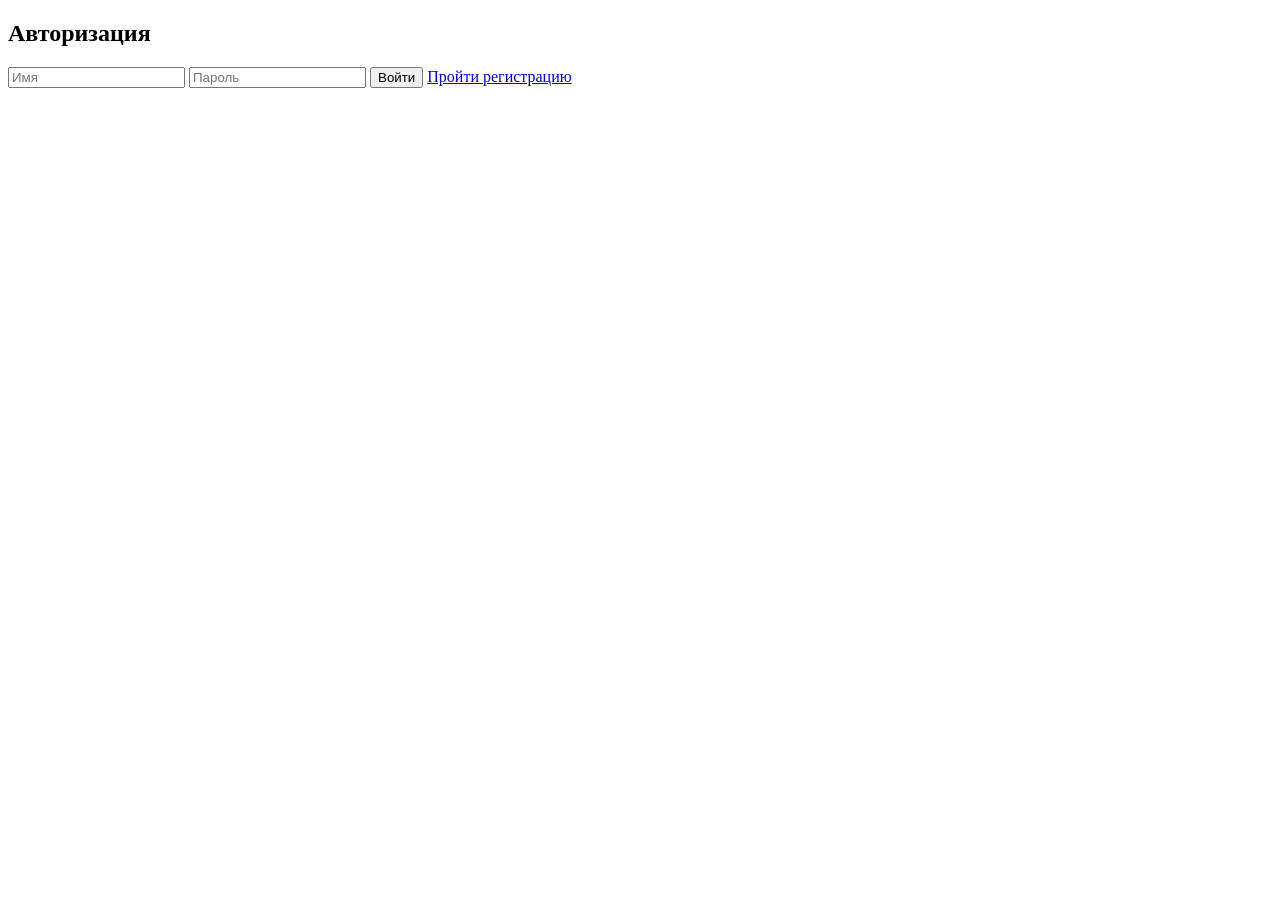
==== authorization.html @ 389c31b7 "Add files via upload" ====
<!DOCTYPE html>
<html lang="en">
<head>
  <meta charset="UTF-8">
  <meta name="viewport" content="width=device-width, initial-scale=1.0">
  <meta http-equiv="X-UA-Compatible" content="ie=edge">
  <title>Авторизация</title>
  <link rel="stylesheet" href="src/regauth.css">
</head>
<body>
  
<div id="feedback-form">
  <h2 class="header">Авторизация</h2>
  <div>
    <form name='form'>
      <input autocomplete="off" required type="text" name="name" placeholder="Имя" class="reg"></input>
      <input autocomplete="off" required type="password" name="password" placeholder="Пароль" class='reg'></input>
      
      <!-- <input type="checkbox" id="feedback-notify" name="notify">
      <input type="text" id="feedback-phone" name="phone" placeholder="Phone number"></input> -->
      <button type="submit">Войти</button>
      <a class='orReg'href="registration.html">Пройти регистрацию</a>
    </form>
  </div>
</div>
<script src="src/authorization.js"></script>
</body>
</html>
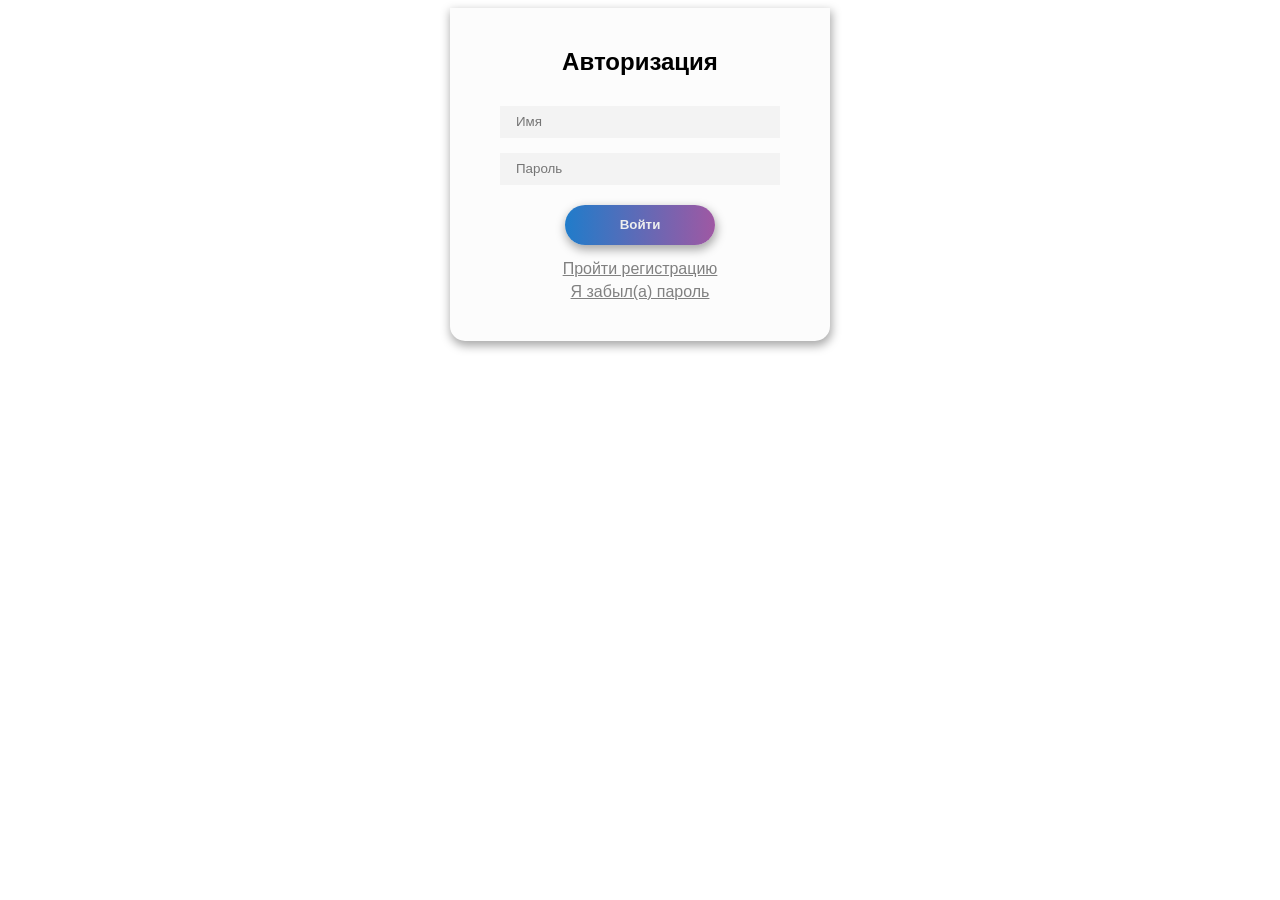
==== commit 77de4b45: "поправки аа" ====
--- a/authorization.html
+++ b/authorization.html
@@ -20,6 +20,7 @@
       <input type="text" id="feedback-phone" name="phone" placeholder="Phone number"></input> -->
       <button type="submit">Войти</button>
       <a class='orReg'href="registration.html">Пройти регистрацию</a>
+      <a class='rem' href="#">Я забыл(а) пароль</a>
     </form>
   </div>
 </div>
--- a/src/regauth.css
+++ b/src/regauth.css
@@ -0,0 +1,156 @@
+#feedback-form {
+    width: 280px;
+    margin: 0 auto;
+    background-color: #fcfcfc;
+    padding: 20px 50px 40px;
+    box-shadow: 1px 4px 10px 1px #aaa;
+    font-family: sans-serif;
+    border-bottom-left-radius: 15px;
+    border-bottom-right-radius: 15px;
+  }
+  
+  #feedback-form * {
+    box-sizing: border-box;
+  }
+  
+  #feedback-form h2 {
+    text-align: center;
+    margin-bottom: 30px;
+  }
+  
+  #feedback-form input {
+    margin-bottom: 15px;
+  }
+  
+  #feedback-form input[type="text"],
+  #feedback-form input[type="password"] {
+    display: block;
+    height: 32px;
+    padding: 6px 16px;
+    width: 100%;
+    border: none;
+    background-color: #f3f3f3;
+  }
+  
+  /* #feedback-form label {
+    color: red;
+    font-size: 0.8em;
+  }
+   */
+  /* #feedback-form input[type="checkbox"] {
+    float: left;
+  } */
+  
+  #feedback-form input:not(:checked) + #feedback-phone {
+    height: 0;
+    padding-top: 0;
+    padding-bottom: 0;
+  }
+  
+  #feedback-form #feedback-phone {
+    transition: 0.3s;
+  }
+  
+  #feedback-form button[type="submit"]{
+    display: block;
+    margin: 20px auto 0;
+    width: 150px;
+    height: 40px;
+    border-radius: 25px;
+    border: none;
+    color: #eee;
+    font-weight: 700;
+    box-shadow: 1px 4px 10px 1px #aaa;
+  
+    background: #207cca; /* Old browsers */
+    background: -moz-linear-gradient(
+      left,
+      #207cca 0%,
+      #9f58a3 100%
+    ); /* FF3.6-15 */
+    background: -webkit-linear-gradient(
+      left,
+      #207cca 0%,
+      #9f58a3 100%
+    ); /* Chrome10-25,Safari5.1-6 */
+    background: linear-gradient(
+      to right,
+      #207cca 0%,
+      #9f58a3 100%
+    ); /* W3C, IE10+, FF16+, Chrome26+, Opera12+, Safari7+ */
+    filter: progid:DXImageTransform.Microsoft.gradient( startColorstr='#207cca', endColorstr='#9f58a3',GradientType=1 ); /* IE6-9 */
+  }
+  
+
+  .hidden{
+    visibility: hidden !important;
+  }
+
+
+  .reg.succ{
+    color:#506FBB;
+  }
+/* 
+  .reg.succ:after{
+    content: "✓";
+    font-size: 1.5em;
+    margin-left: 10px;
+  } */
+
+
+
+/* .notvisible{
+  display: none;
+} */
+
+form label{
+  position:relative;
+  /* width:100px;
+  height:100px; */
+  /* border: 1px solid #ccc; */
+  display: block;
+}
+.error{
+  color:red;
+  font-size:14px;
+  font-family: 'Gill Sans', 'Gill Sans MT', 'Calibri', 'Trebuchet MS', sans-serif;
+  padding:0 0 5px 5px;
+  display: block;
+}
+
+
+
+
+.required{
+  /* content: "✓"; */
+  color: orange;
+  margin-left: 1em; 
+  padding: .1em;
+  background-color: transparent;
+  font-size: 1.5em;
+  /* border: .1em solid orange; */
+  position:absolute;
+  top:0;
+  right:0;
+  
+}
+
+.orReg{
+  display: block;
+  text-align: center;
+  margin-top: 15px;
+  color:grey;
+  /* text-decoration:dashed; */
+}
+.rem{
+  text-align: center;
+  display: block;
+  margin-top: 5px;
+  /* text-decoration:dashed; */
+  color:grey;
+  /* border-bottom:1px dashed red; */
+}
+
+a:hover{
+  color:#506FBB;
+}
